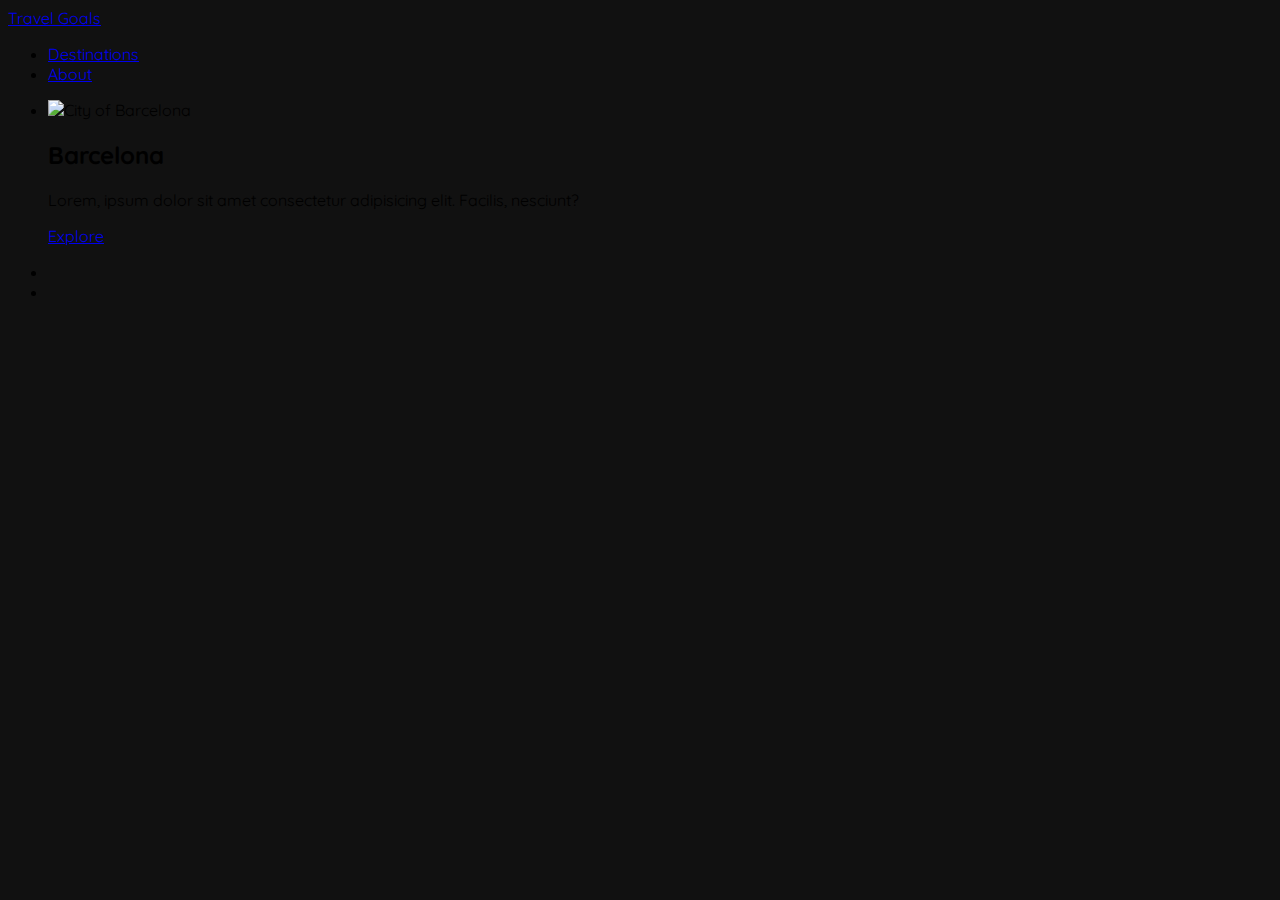
==== places.html @ 8752e6fe "added .gitignore" ====
<!DOCTYPE html>
<html lang="en">
  <head>
    <meta charset="UTF-8" />
    <meta name="viewport" content="width=device-width, initial-scale=1.0" />
    <link
      href="https://fonts.googleapis.com/css2?family=Raleway:wght@500;700&family=Oleo+Script:wght@700&family=Quicksand:wght@300;500;700&display=swap"
      rel="stylesheet"
    />
    <link
      rel="stylesheet"
      href="https://cdnjs.cloudflare.com/ajax/libs/font-awesome/6.5.1/css/all.min.css"
      integrity="sha512-DTOQO9RWCH3ppGqcWaEA1BIZOC6xxalwEsw9c2QQeAIftl+Vegovlnee1c9QX4TctnWMn13TZye+giMm8e2LwA=="
      crossorigin="anonymous"
      referrerpolicy="no-referrer"
    />
    <link rel="stylesheet" href="/css/shared.css" />
    <link rel="stylesheet" href="/css/places.css" />
    <title>Destinations</title>
  </head>
  <body>
    <header>
      <div id="page-logo">
        <a href="/index.html"
          >Travel Goals <i class="fa-regular fa-heart"></i
          ><i class="fa-regular fa-heart"></i
        ></a>
      </div>
      <nav>
        <ul>
          <li><a href="/destinations.html">Destinations</a></li>
          <li><a href="/about.html">About</a></li>
        </ul>
      </nav>
    </header>
    <main>
      <ul>
        <li>
          <img src="/images/places/barcelona.jpg" alt="City of Barcelona" />
          <div class="item-content">
            <h2>Barcelona</h2>
            <p>
              Lorem, ipsum dolor sit amet consectetur adipisicing elit. Facilis,
              nesciunt?
            </p>
          </div>
          <div class="actions">
            <a href="https://en.wikipedia.org/wiki/Barcelona" target="_blank"
              >Explore</a
            >
          </div>
        </li>
      </ul>
    </main>
    <footer>
      <ul>
        <li class="instagram">
          <a href="instagram.com" target="_blank" alt="instagram logo"
            ><i class="fa-brands fa-square-instagram"></i
          ></a>
        </li>
        <li class="facebook">
          <a href="facebook.com" target="_blank" alt="facebook logo"
            ><i class="fa-brands fa-square-facebook"></i
          ></a>
        </li>
      </ul>
    </footer>
  </body>
</html>
---- css/places.css ----
body {
  font-family: 'Quicksand', sans-serif;
  background-color: #111111;
}
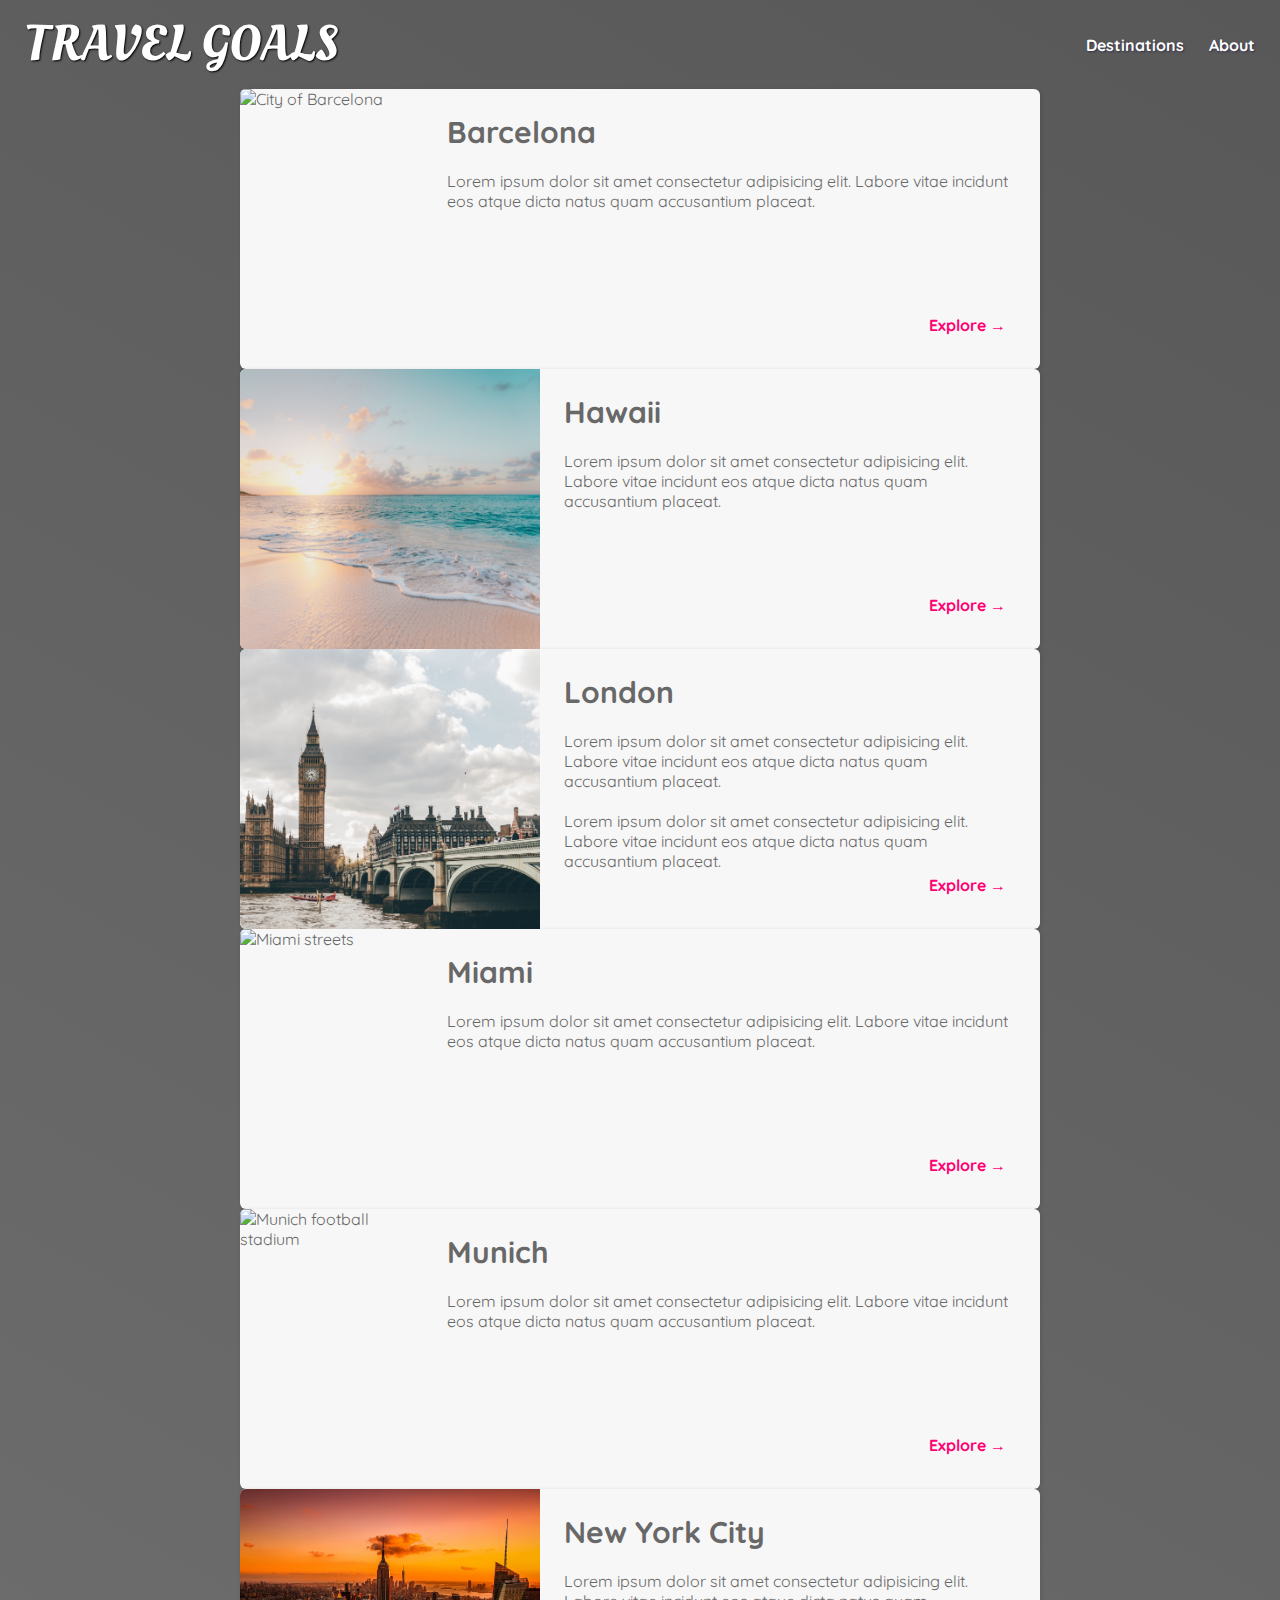
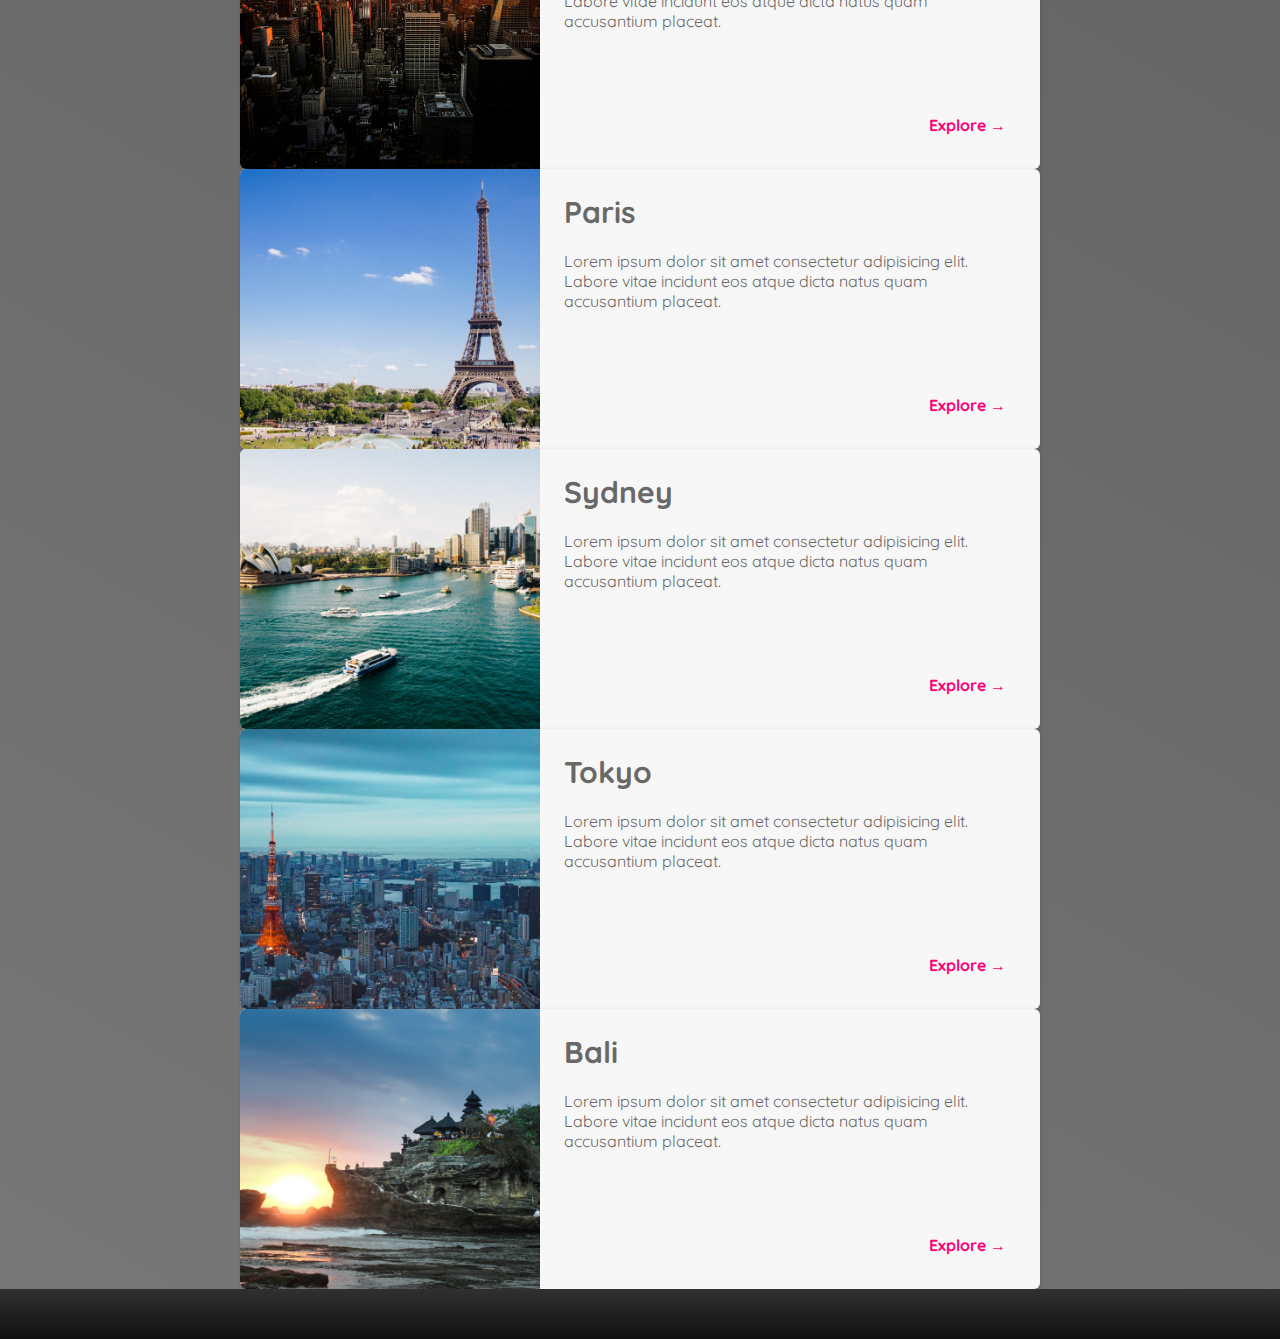
==== commit ccf58d0b: "added all cards to places.html" ====
--- a/places.html
+++ b/places.html
@@ -34,20 +34,161 @@
       </nav>
     </header>
     <main>
-      <ul>
-        <li>
-          <img src="/images/places/barcelona.jpg" alt="City of Barcelona" />
-          <div class="item-content">
-            <h2>Barcelona</h2>
-            <p>
-              Lorem, ipsum dolor sit amet consectetur adipisicing elit. Facilis,
-              nesciunt?
-            </p>
-          </div>
-          <div class="actions">
-            <a href="https://en.wikipedia.org/wiki/Barcelona" target="_blank"
-              >Explore</a
-            >
+           <ul>
+        <li>
+          <img src="images/places/barcelona.jpg" alt="City of Barcelona" />
+          <div class="item-content">
+            <div>
+              <h2>Barcelona</h2>
+              <p>
+                Lorem ipsum dolor sit amet consectetur adipisicing elit. Labore
+                vitae incidunt eos atque dicta natus quam accusantium placeat.
+              </p>
+            </div>
+            <div class="actions">
+              <a href="https://en.wikipedia.org/wiki/Barcelona">Explore &#x2192</a>
+            </div>
+          </div>
+        </li>
+        <li>
+          <img src="images/places/hawaii.jpg" alt="Hawaii beach" />
+          <div class="item-content">
+            <div>
+              <h2>Hawaii</h2>
+              <p>
+                Lorem ipsum dolor sit amet consectetur adipisicing elit. Labore
+                vitae incidunt eos atque dicta natus quam accusantium placeat.
+              </p>
+            </div>
+            <div class="actions">
+              <a href="hhttps://en.wikipedia.org/wiki/Hawaii">Explore &#x2192</a>
+            </div>
+          </div>
+        </li>
+        <li>
+          <img src="images/places/london.jpg" alt="London city" />
+          <div class="item-content">
+            <div>
+              <h2>London</h2>
+              <p>
+                Lorem ipsum dolor sit amet consectetur adipisicing elit. Labore
+                vitae incidunt eos atque dicta natus quam accusantium placeat.
+              </p>
+              <p>
+                Lorem ipsum dolor sit amet consectetur adipisicing elit. Labore
+                vitae incidunt eos atque dicta natus quam accusantium placeat.
+              </p>
+            </div>
+            <div class="actions">
+              <a href="https://en.wikipedia.org/wiki/London">Explore &#x2192</a>
+            </div>
+          </div>
+        </li>
+        <li>
+          <img src="images/places/miami.jpg" alt="Miami streets" />
+          <div class="item-content">
+            <div>
+              <h2>Miami</h2>
+              <p>
+                Lorem ipsum dolor sit amet consectetur adipisicing elit. Labore
+                vitae incidunt eos atque dicta natus quam accusantium placeat.
+              </p>
+            </div>
+            <div class="actions">
+              <a href="https://en.wikipedia.org/wiki/Miami">Explore &#x2192</a>
+            </div>
+          </div>
+        </li>
+        <li>
+          <img src="images/places/munich.jpg" alt="Munich football stadium" />
+          <div class="item-content">
+            <div>
+              <h2>Munich</h2>
+              <p>
+                Lorem ipsum dolor sit amet consectetur adipisicing elit. Labore
+                vitae incidunt eos atque dicta natus quam accusantium placeat.
+              </p>
+            </div>
+            <div class="actions">
+              <a href="https://en.wikipedia.org/wiki/Munich">Explore &#x2192</a>
+            </div>
+          </div>
+        </li>
+        <li>
+          <img src="images/places/new-york-city.jpg" alt="New York City skyline" />
+          <div class="item-content">
+            <div>
+              <h2>New York City</h2>
+              <p>
+                Lorem ipsum dolor sit amet consectetur adipisicing elit. Labore
+                vitae incidunt eos atque dicta natus quam accusantium placeat.
+              </p>
+            </div>
+            <div class="actions">
+              <a href="https://en.wikipedia.org/wiki/New_York_City"
+                >Explore &#x2192</a
+              >
+            </div>
+          </div>
+        </li>
+        <li>
+          <img src="images/places/paris.jpg" alt="Paris city" />
+          <div class="item-content">
+            <div>
+              <h2>Paris</h2>
+              <p>
+                Lorem ipsum dolor sit amet consectetur adipisicing elit. Labore
+                vitae incidunt eos atque dicta natus quam accusantium placeat.
+              </p>
+            </div>
+            <div class="actions">
+              <a href="https://en.wikipedia.org/wiki/Paris">Explore &#x2192</a>
+            </div>
+          </div>
+        </li>
+        <li>
+          <img src="images/places/sydney.jpg" alt="Sydney beach" />
+          <div class="item-content">
+            <div>
+              <h2>Sydney</h2>
+              <p>
+                Lorem ipsum dolor sit amet consectetur adipisicing elit. Labore
+                vitae incidunt eos atque dicta natus quam accusantium placeat.
+              </p>
+            </div>
+            <div class="actions">
+              <a href="https://en.wikipedia.org/wiki/Sydney">Explore &#x2192</a>
+            </div>
+          </div>
+        </li>
+        <li>
+          <img src="images/places/tokyo.jpg" alt="Tokyo skyline" />
+          <div class="item-content">
+            <div>
+              <h2>Tokyo</h2>
+              <p>
+                Lorem ipsum dolor sit amet consectetur adipisicing elit. Labore
+                vitae incidunt eos atque dicta natus quam accusantium placeat.
+              </p>
+            </div>
+            <div class="actions">
+              <a href="https://en.wikipedia.org/wiki/Tokyo">Explore &#x2192</a>
+            </div>
+          </div>
+        </li>
+        <li>
+          <img src="images/places/bali.jpg" alt="Bali beach" />
+          <div class="item-content">
+            <div>
+              <h2>Bali</h2>
+              <p>
+                Lorem ipsum dolor sit amet consectetur adipisicing elit. Labore
+                vitae incidunt eos atque dicta natus quam accusantium placeat.
+              </p>
+            </div>
+            <div class="actions">
+              <a href="https://en.wikipedia.org/wiki/Bali">Explore &#x2192</a>
+            </div>
           </div>
         </li>
       </ul>
--- a/css/shared.css
+++ b/css/shared.css
@@ -0,0 +1,86 @@
+* {
+  padding: 0;
+  margin: 0;
+  box-sizing: border-box;
+  transition: all 200ms ease-in-out;
+  -webkit-transition: all 200ms ease-in-out;
+  -moz-transition: all 200ms ease-in-out;
+  -ms-transition: all 200ms ease-in-out;
+  -o-transition: all 200ms ease-in-out;
+}
+
+header {
+  padding: 10px 25px;
+  width: 100%;
+  display: flex;
+  justify-content: space-between;
+  align-items: center;
+  position: absolute;
+  top: 0;
+}
+
+nav ul {
+  list-style: none;
+  display: flex;
+  gap: 25px;
+}
+
+nav a {
+  text-decoration: none;
+  color: #ffffff;
+  font-weight: 700;
+  text-shadow: 1px 1px 2px #332e49;
+  border-bottom: 3px solid transparent;
+}
+
+nav a:hover {
+  text-shadow: 1px 1px 2px #332e49;
+  border-bottom: 3px solid #ffffff;
+  color: #ff0073;
+}
+
+footer ul {
+  background: linear-gradient(180deg, #303030, #111111);
+  list-style: none;
+  display: flex;
+  justify-content: center;
+  gap: 60px;
+  padding: 25px;
+}
+
+footer i {
+  font-size: 60px;
+  color: #f7f7f7;
+}
+
+footer i:hover {
+  color: #ff0073;
+}
+
+#page-logo a {
+  font-family: 'Oleo Script', sans-serif;
+  color: #ffffff;
+  font-size: 50px;
+  text-decoration: none;
+  text-transform: uppercase;
+  text-shadow: 1px 1px 2px #000000;
+}
+
+#page-logo i {
+  color: #ff0073;
+  transform: rotate(26deg);
+  -webkit-transform: rotate(26deg);
+  -moz-transform: rotate(26deg);
+  -ms-transform: rotate(26deg);
+  -o-transform: rotate(26deg);
+}
+
+#page-logo i:last-of-type {
+  color: #ff0073;
+  translate: -15px 5px;
+  transform: rotate(-12deg);
+  -webkit-transform: rotate(-12deg);
+  -moz-transform: rotate(-12deg);
+  -ms-transform: rotate(-12deg);
+  -o-transform: rotate(-12deg);
+}
--- a/css/places.css
+++ b/css/places.css
@@ -1,4 +1,79 @@
 body {
   font-family: 'Quicksand', sans-serif;
-  background-color: #111111;
+  background: linear-gradient(30deg, #777777, #585858);
+  color: #686868;
 }
+
+header {
+  position: static;
+}
+
+main ul {
+  width: 800px;
+  margin: 0 auto;
+  list-style: none;
+}
+
+main li {
+  display: flex;
+  background-color: #f7f7f7;
+  box-shadow: 1px 1px 4px #00000020;
+  border-radius: 6px;
+  -webkit-border-radius: 6px;
+  -moz-border-radius: 6px;
+  -ms-border-radius: 6px;
+  -o-border-radius: 6px;
+  overflow: hidden;
+}
+
+main li img {
+  width: 300px;
+  height: 280px;
+  object-fit: cover;
+}
+
+.item-content {
+  padding: 24px;
+  position: relative;
+}
+
+.item-content h2 {
+  font-size: 30px;
+  font-weight: 700;
+}
+
+.item-content p {
+  margin: 20px 0;
+}
+
+.actions {
+  position: absolute;
+  right: 24px;
+  bottom: 24px;
+  display: flex;
+  justify-content: center;
+  align-items: center;
+}
+
+.actions a {
+  text-decoration: none;
+  font-weight: 700;
+  color: #ff0073;
+  padding: 10px;
+  border-radius: 5px;
+  -webkit-border-radius: 5px;
+  -moz-border-radius: 5px;
+  -ms-border-radius: 5px;
+  -o-border-radius: 5px;
+}
+
+.actions a:hover {
+  color: #ffffff;
+  background-color: #ff0073;
+  padding: 10px;
+  border-radius: 5px;
+  -webkit-border-radius: 5px;
+  -moz-border-radius: 5px;
+  -ms-border-radius: 5px;
+  -o-border-radius: 5px;
+}
